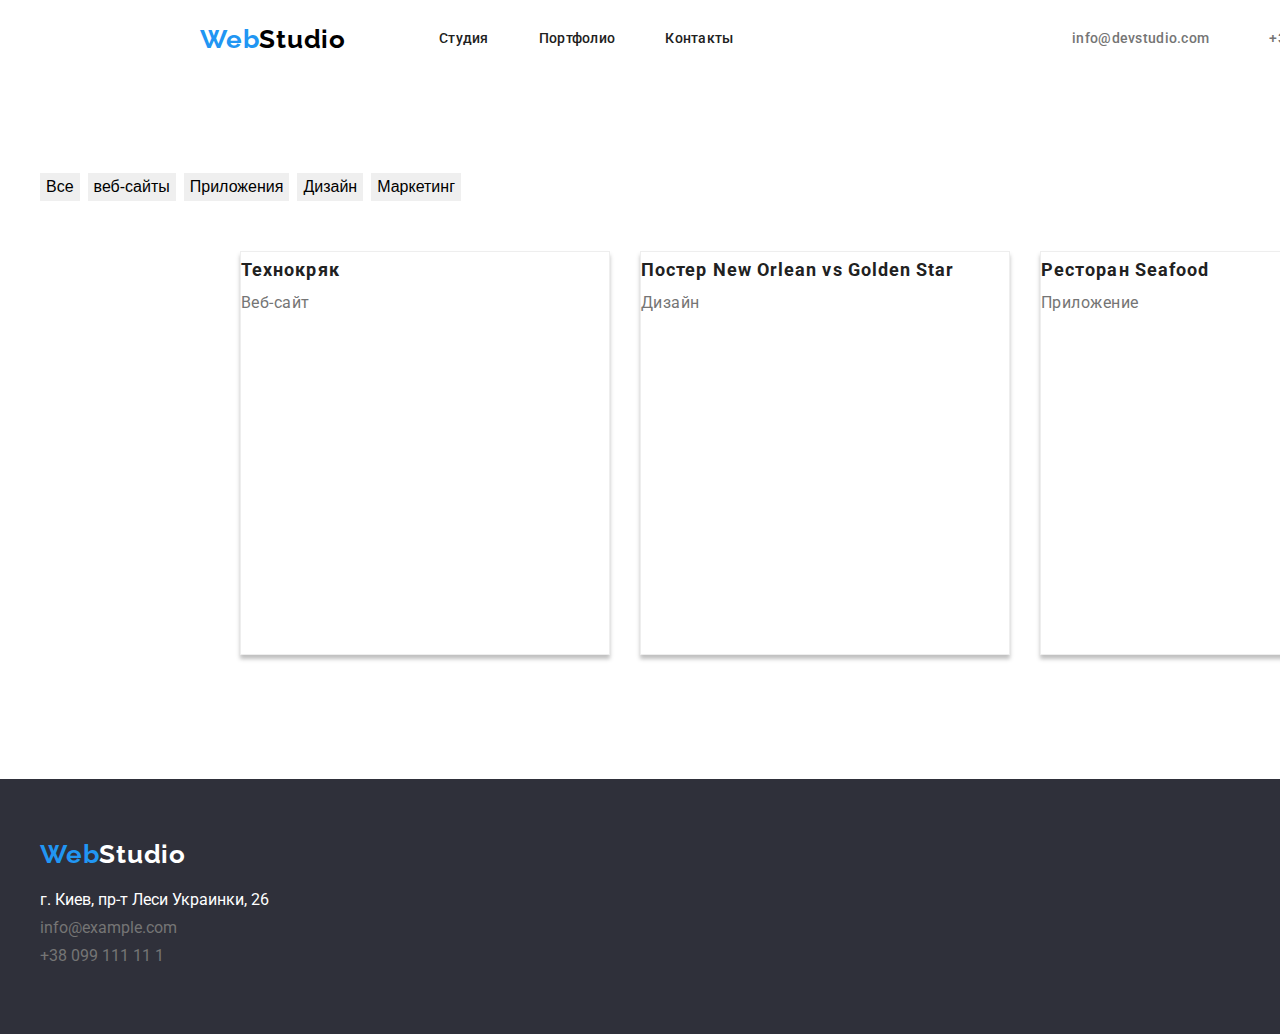
==== portfolio.html @ 8c0eb425 "ы" ====
<!DOCTYPE html>
<html lang="ru">

<head>

    <link rel="preconnect" href="https://fonts.googleapis.com">
    <link rel="preconnect" href="https://fonts.gstatic.com" crossorigin>
    <link
        href="https://fonts.googleapis.com/css2?family=Raleway:wght@700&family=Roboto:wght@400;500;700;900&display=swap"
        rel="stylesheet">
    <link rel="stylesheet" href="./css/modern-normalize.css">
    <link rel="stylesheet" href="./css/styles.css">
    <meta charset="UTF-8">
    <meta http-equiv="X-UA-Compatible" content="IE=edge">
    <meta name="viewport" content="width=device-width, initial-scale=1.0">
    <title>portfolio</title>
</head>

<body>
    <header class="header">
        <div class="container">
            <div class="container-header">
                <a href="" class="logo">Web<span class="color-logo">Studio</span></a>
                <nav class="header-nav">
                    <ul class="header-list">
                        <li class="header-item"><a href="./index.html" class="link-anset">Студия</a></li>
                        <li class="header-item"><a href="./portfolio.html">Портфолио</a></li>
                        <li class="header-item"><a>Контакты</a></li>

                    </ul>
                </nav>
                <ul class="header-list-link">
                    <li class="header-li"><a href="mailto:info@devstudio.com"
                            class="header-link-item link-anset">info@devstudio.com</a>
                    </li>
                    <li class="header-li"><a href="tel:+380961111111" class="header-link-item">+38 096 111 11 11</a>
                    </li>
                </ul>

            </div>
        </div>
    </header>
    <main>
        <section class="section-gallary">
            <div class="container">
                <ul class="option-list">
                    <li class="option-item"><button type="button" class="button-option">Все</button></li>
                    <li class="option-item"><button type="button" class="button-option">веб-сайты</button></li>
                    <li class="option-item"><button type="button" class="button-option">Приложения</button></li>
                    <li class="option-item"><button type="button" class="button-option">Дизайн</button></li>
                    <li class="option-item"><button type="button" class="button-option">Маркетинг</button></li>
                </ul>


                <ul class="gallary-list">
                    <li class="gallary-item">
                        <img src="./images/imgmin.jpg" alt="" width="370">
                        <h2 class="title-gallary">Технокряк</h2>
                        <p class="gallary-text">Веб-сайт</p>
                    </li>
                    <li class="gallary-item">
                        <img src="./images/img1min.jpg" alt="" width="370">
                        <h2 class="title-gallary">Постер New Orlean vs Golden Star</h2>
                        <p class="gallary-text">Дизайн</p>
                    </li>
                    <li class="gallary-item">
                        <img src="./images/img2min.jpg" alt="" width="370">
                        <h2 class="title-gallary">Ресторан Seafood</h2>
                        <p class="gallary-text">Приложение</p>
                    </li>


                    <li class="gallary-item">
                        <img src="./images/img3min.jpg" alt="" width="370">
                        <h2 class="title-gallary">Проект Prime</h2>
                        <p class="gallary-text">Маркетинг</p>
                    </li>
                    <li class="gallary-item">
                        <img src="./images/img4min.jpg" alt="" width="370">
                        <h2 class="title-gallary">Проект Boxes</h2>
                        <p class="gallary-text">Приложение</p>
                    </li>
                    <li class="gallary-item">
                        <img src="./images/img5min.jpg" alt="" width="370">
                        <h2 class="title-gallary">Inspiration has no Borders</h2>
                        <p class="gallary-text">Веб-сайт</p>
                    </li>


                    <li class="gallary-item">
                        <img src="./images/img6min.jpg" alt="" width="370">
                        <h2 class="title-gallary">Издание Limited Edition</h2>
                        <p class="gallary-text">Дизайн</p>
                    </li>
                    <li class="gallary-item">
                        <img src="./images/img7min.jpg" alt="" width="370">
                        <h2 class="title-gallary">Проект LAB</h2>
                        <p class="gallary-text">Маркетинг</p>
                    </li>
                    <li class="gallary-item">
                        <img src="./images/img8min.jpg" alt="" width="370">
                        <h2 class="title-gallary">Growing Business</h2>
                        <p class="gallary-text">Приложение</p>
                    </li>
                </ul>
            </div>
        </section>
    </main>
    <footer class="footer">
        <div class="container">
            <a href="" class="footer-logo">Web<span class="logo-color">Studio</span></a>
            <address class="address">
                <ul>
                    <li class="address-link footer-list"><a href="https://goo.gl/maps/jYuZfgV96XSUUm6t8">г.
                            Киев, пр-т Леси
                            Украинки,
                            26</a></li>
                    <li class="footer-list"><a href="mailto:info@devstudio.com">info@example.com</a></li>
                    <li class="footer-list"><a href="tel:+380961111111">+38 099 111 11 1</a></li>
                </ul>
            </address>
        </div>
    </footer>




</body>

</html>
---- css/styles.css ----
:root{
    --main-color-: white;
    --main-color-Brown-: #757575 ;
    --main-color-blue-: #2196F3;
    --main-color-black: #212121;

}

body{
    font-family: 'Roboto', sans-serif;
    color: #757575 ;
    margin: 0;
    
}

ul{
     list-style: none;
     margin: 0;
     padding: 0;
}

a{
    text-decoration: none;
    color: unset;
}

img{
    display: block;
    max-width: 100%;
    height: auto;
}

p, h1, h2, h3, h4, h5, h6 {
    margin-top: 0;
    margin-bottom: 0;
}

.link-anset{
    color: unset;
}

list{
    padding: 0;
    margin: 0;
    list-style: none;
}

button{
    cursor: pointer;
    border: 0;
}

.container{
  width: 1200px;
  padding-left: 15px;
  padding-right: 15px;
  margin: 0 auto;
  
  /* outline: 2px solid red; */
}

.header {
    background: #FFFFFF;
    padding-top: 24px;
    padding-bottom: 24px;
    width: 1600px;
}

.color-logo{
color: black;
}

.header-nav {
}
.container-header{
display: flex;
align-items: center;
}

.logo {
    font-family: Raleway;
    font-weight: 700;
    font-size: 26px;
    line-height: 1.19;
    letter-spacing: 0.03em;
    color: var(--main-color-blue-);
    justify-content: center;
    align-items: center;
    display: inline-block;
    margin-right: 93px;
}

.header-list{
font-weight: 500;
font-size: 14px;
line-height: 1.14;
letter-spacing: 0.02em;
color: var(--main-color-black);
display: flex;
}

.header-item{
}

.header-item:not( :last-child){
margin-right: 50px;

}

.header-item:hover {
    color:var(--main-color-blue-);
}

.header-list-link{
    font-weight: 500;
    font-size: 14px;
    line-height: 1.14;
    letter-spacing: 0.02em;  
    display: flex;
    margin-left: auto;
}

.option-item:not(:last-child){
 margin-right: 8px;
}

.header-li:not( :last-child){
margin-right: 50px;
}

.header-li{
}   

.header-link-item{
margin-right: 10px;
}

.header-link-item:hover{
    color: var(--main-color-blue-)
}

.heder-link-item:not( :last-child){

}

.heder-link-item:hover{
color: #2196F3;
}

.header-item-link:hover{
    color: var(--main-color-blue-)
}

.section-hero {
    background: #2F303A;
    padding: 200px 0;
    text-align: center;
}
.hero-title {
font-weight: 900;
display: grid;
font-size: 44px;
line-height: 1.36;
text-align: center;
letter-spacing: 0.06em;
text-transform: uppercase;
color: var(--main-color-);
margin-bottom: 30px;

}
.button-hero {
    font-family: inherit;
    font-weight: 700;
    width: 200px;
    height: 50px;
    font-size: 16px;
    line-height: 1.87;
    letter-spacing: 0.06em;
    color: var(--main-color-);
    background: var(--main-color-blue-);
    box-shadow: 0px 4px 4px rgba(0, 0, 0, 0.15);
    border-radius: 4px;
    margin-left: auto;
    margin-right: auto;
}
.section-description {
    padding-top: 94px;
}
.description-list {
    display: flex;

}

.description-item:not( :last-child){
     margin-right: 30px;
}

.description-title {
    font-weight: 700;
    font-size: 14px;
    line-height: 1.71;
    letter-spacing: 0.03em;
    text-transform: uppercase;
    color: #212121;
    margin-bottom: 10px;
}

.description-text {
    font-weight: normal;
    font-size: 14px;
    line-height: 1.71;
    letter-spacing: 0.03em;
    
    width: 270px;
}
.aside-section {
    padding-bottom: 94px;
}
.aside-title {
    font-weight: 700;
    font-size: 36px;
    line-height: 1.16;
    text-align: center;
    letter-spacing: 0.03em;
    color: #212121;
    margin-bottom: 50px;
}
.aside-list {

    display: flex;
}
.aside-item:not( :last-child){
    margin-right: 30px;
}
.section-team {
    background-color: #F5F4FA;
    padding-bottom: 94px;
}
.title-team {
    font-weight: 700;
    font-size: 36px;
    line-height: 1.2;
    text-align: center;
    letter-spacing: 0.03em;
    color: #212121;
    margin-bottom: 50px;
}
.team-list {
    display: flex;
}

.team-img{
margin-bottom: 30px;
}
.team-item {
     background: var(--main-color-);
    box-shadow: 0px 1px 3px rgba(0, 0, 0, 0.12), 0px 1px 1px rgba(0, 0, 0, 0.14), 0px 2px 1px rgba(0, 0, 0, 0.2);
    border-radius: 0px 0px 4px 4px;
    width: 270px;
    
}
.team-item:not( :last-child){
margin-right: 30px;
}
.team-member-title {
    font-weight: 500;
    font-size: 16px;
    line-height: 0.8;
    text-align: center;
    letter-spacing: 0.03em;
    color: #212121;
    margin-bottom: 10px;
    
}
.team-text {
    font-weight: normal;
    font-size: 16px;
    line-height: 1.11;
    text-align: center;
    letter-spacing: 0.03em;
   
}

.box-item{
    padding-top: 30px;
    padding-bottom: 30px;
}
.footer {
padding-bottom: 60px;
padding-top: 60px;
background-color:#2F303A;
}

.section-option {
}
.option-list {
    display: flex;
    margin-bottom: 50px;
    
}
.option-item {
    background: var(--main-color-);
    border-radius: 4px;
   
}

.option-item:not( :last-child){
 margin-right: 94px;
}

.option-item:not(:last-child){
 margin-right: 8px;
}

.button-option:hover,
.button-option:focus{
    background: var(--main-color-blue-);
    box-shadow: 0px 3px 1px rgba(0, 0, 0, 0.1), 0px 1px 2px rgba(0, 0, 0, 0.08), 0px 2px 2px rgba(0, 0, 0, 0.12);
    border-radius: 4px;
    color: var(--main-color-);
    cursor: pointer;
}




.button-option{
    font-weight: 500;
    font-size: 16px;
    line-height: 1.62;
    cursor:pointer;
    
}

.section-gallary {
}
.pre-title-gallary {
}
.gallary-list {
    display: flex;
    margin-left: 200px;
}
.gallary-item {
    width: 370px;
    height: 404px;
    left: 215px;
    top: 262px;
    margin-right: 30px;
    background: #FFFFFF;
    border: 1px solid #EEEEEE;
    box-sizing: border-box;
    box-shadow: 0px 4px 4px rgba(0, 0, 0, 0.25);

}

.gallary-item:nth-child(3n + 3){
    margin-right: 0;
}

.gallary-item:nth-child(6n + 1){
    margin-bottom: 30px;
}

.title-gallary {


font-weight: 700;
font-size: 18px;
line-height: 2;
letter-spacing: 0.06em;
color: #212121;
}
.gallary-text { 
font-weight: normal;
font-size: 16px;
line-height: 1.87;
letter-spacing: 0.03em;
}

.address{
    font-style: normal;
    
    
}

.address-link{
    color: var(--main-color-);
    margin-right: 215px;
}

.footer-logo{
  font-family: Raleway;
    font-weight: 700;
    font-size: 26px;
    line-height: 1.19;
    letter-spacing: 0.03em;
    color: var(--main-color-blue-);
    justify-content: center;
    align-items: center;
    display: inline-block;
    margin-bottom: 20px;
}

.section-gallary{
    padding-top: 94px;
    padding-bottom: 94px;
}

.logo-color{
    color: var(--main-color-);
}

.footer-list{
    
    margin-bottom: 9px;
}
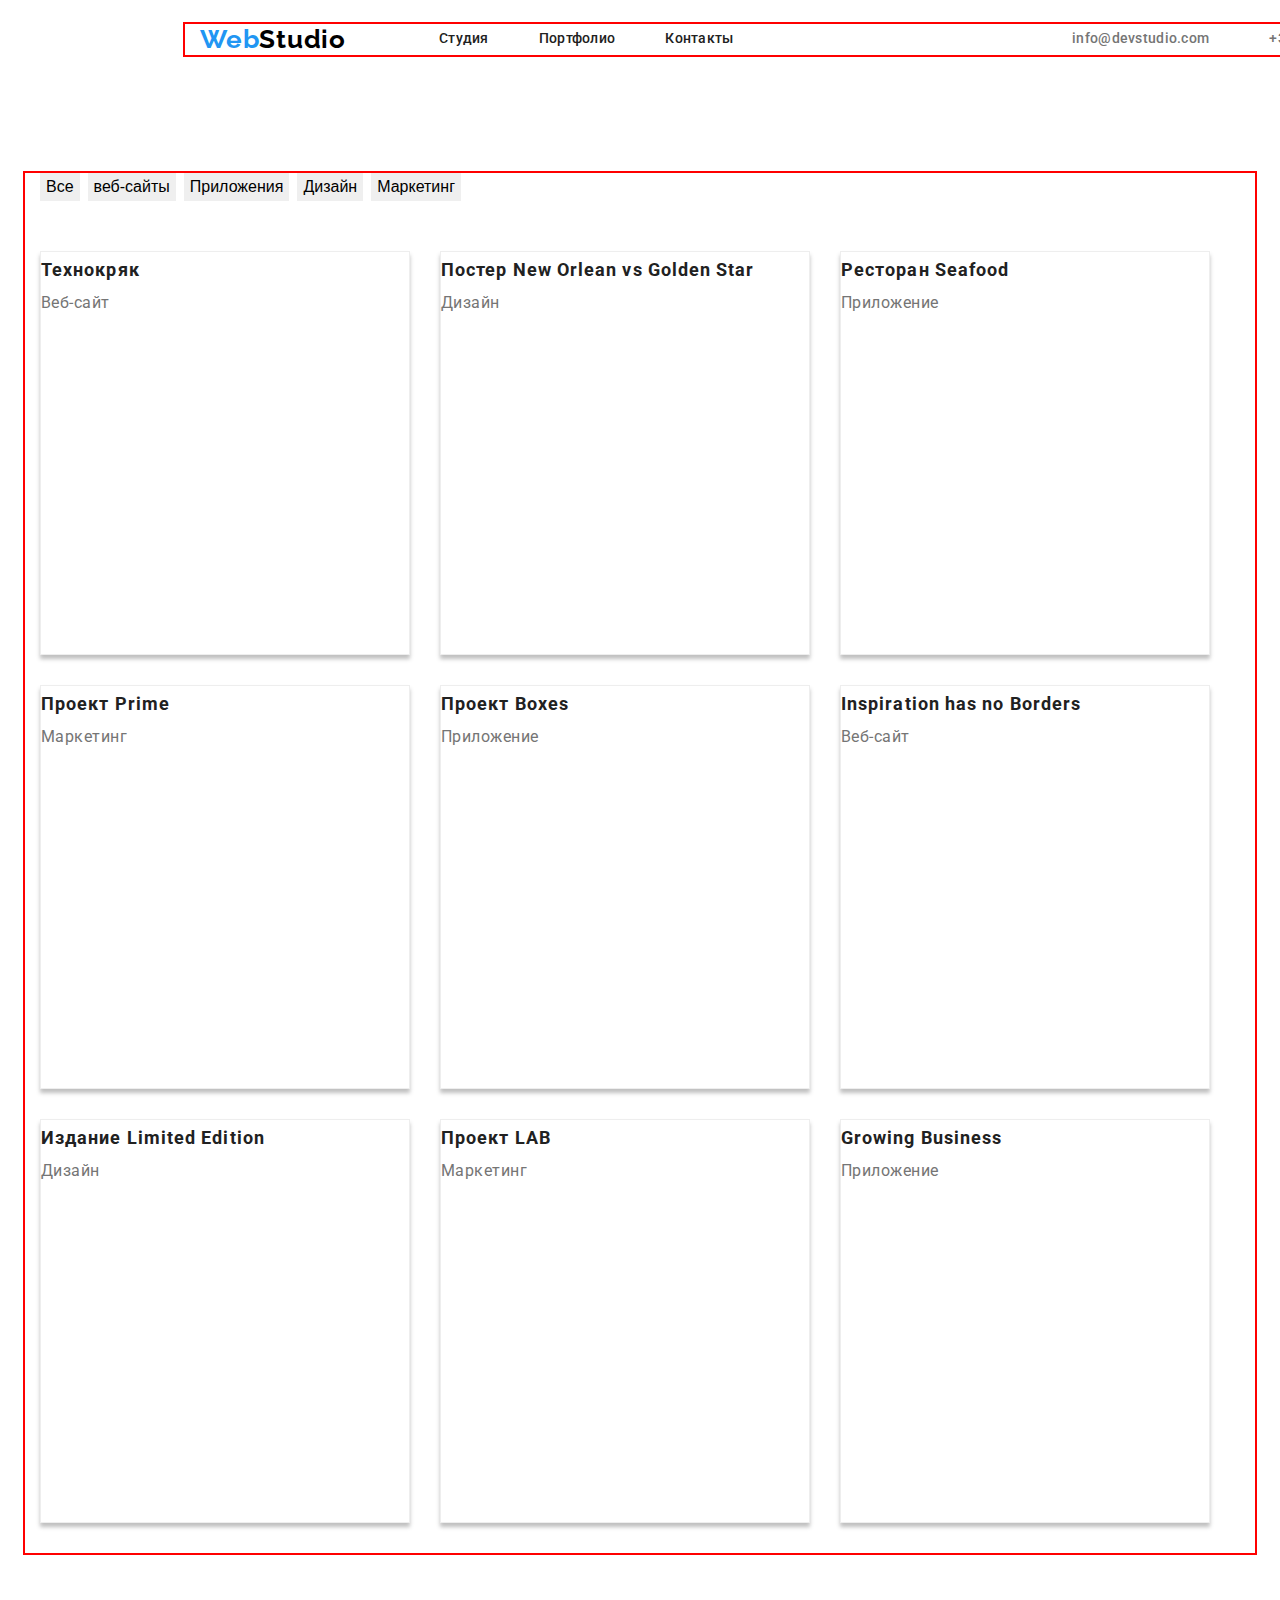
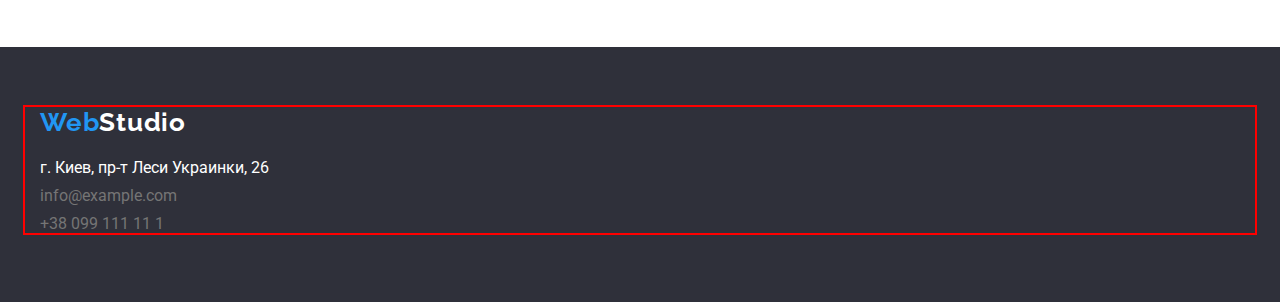
==== commit fca587c7: "FInish hm3" ====
--- a/portfolio.html
+++ b/portfolio.html
@@ -53,55 +53,58 @@
 
 
                 <ul class="gallary-list">
-                    <li class="gallary-item">
-                        <img src="./images/imgmin.jpg" alt="" width="370">
-                        <h2 class="title-gallary">Технокряк</h2>
-                        <p class="gallary-text">Веб-сайт</p>
-                    </li>
-                    <li class="gallary-item">
-                        <img src="./images/img1min.jpg" alt="" width="370">
-                        <h2 class="title-gallary">Постер New Orlean vs Golden Star</h2>
-                        <p class="gallary-text">Дизайн</p>
-                    </li>
-                    <li class="gallary-item">
-                        <img src="./images/img2min.jpg" alt="" width="370">
-                        <h2 class="title-gallary">Ресторан Seafood</h2>
-                        <p class="gallary-text">Приложение</p>
-                    </li>
+                    <div class="gallary-box">
+                        <li class="gallary-item">
+                            <img src="./images/imgmin.jpg" alt="" width="370">
+                            <h2 class="title-gallary">Технокряк</h2>
+                            <p class="gallary-text">Веб-сайт</p>
+                        </li>
+                        <li class="gallary-item">
+                            <img src="./images/img1min.jpg" alt="" width="370">
+                            <h2 class="title-gallary">Постер New Orlean vs Golden Star</h2>
+                            <p class="gallary-text">Дизайн</p>
+                        </li>
+                        <li class="gallary-item">
+                            <img src="./images/img2min.jpg" alt="" width="370">
+                            <h2 class="title-gallary">Ресторан Seafood</h2>
+                            <p class="gallary-text">Приложение</p>
+                        </li>
+                    </div>
 
-
-                    <li class="gallary-item">
-                        <img src="./images/img3min.jpg" alt="" width="370">
-                        <h2 class="title-gallary">Проект Prime</h2>
-                        <p class="gallary-text">Маркетинг</p>
-                    </li>
-                    <li class="gallary-item">
-                        <img src="./images/img4min.jpg" alt="" width="370">
-                        <h2 class="title-gallary">Проект Boxes</h2>
-                        <p class="gallary-text">Приложение</p>
-                    </li>
-                    <li class="gallary-item">
-                        <img src="./images/img5min.jpg" alt="" width="370">
-                        <h2 class="title-gallary">Inspiration has no Borders</h2>
-                        <p class="gallary-text">Веб-сайт</p>
-                    </li>
-
-
-                    <li class="gallary-item">
-                        <img src="./images/img6min.jpg" alt="" width="370">
-                        <h2 class="title-gallary">Издание Limited Edition</h2>
-                        <p class="gallary-text">Дизайн</p>
-                    </li>
-                    <li class="gallary-item">
-                        <img src="./images/img7min.jpg" alt="" width="370">
-                        <h2 class="title-gallary">Проект LAB</h2>
-                        <p class="gallary-text">Маркетинг</p>
-                    </li>
-                    <li class="gallary-item">
-                        <img src="./images/img8min.jpg" alt="" width="370">
-                        <h2 class="title-gallary">Growing Business</h2>
-                        <p class="gallary-text">Приложение</p>
-                    </li>
+                    <div class="gallary-box">
+                        <li class="gallary-item">
+                            <img src="./images/img3min.jpg" alt="" width="370">
+                            <h2 class="title-gallary">Проект Prime</h2>
+                            <p class="gallary-text">Маркетинг</p>
+                        </li>
+                        <li class="gallary-item">
+                            <img src="./images/img4min.jpg" alt="" width="370">
+                            <h2 class="title-gallary">Проект Boxes</h2>
+                            <p class="gallary-text">Приложение</p>
+                        </li>
+                        <li class="gallary-item">
+                            <img src="./images/img5min.jpg" alt="" width="370">
+                            <h2 class="title-gallary">Inspiration has no Borders</h2>
+                            <p class="gallary-text">Веб-сайт</p>
+                        </li>
+                    </div>
+                    <div class="gallary-box">
+                        <li class="gallary-item">
+                            <img src="./images/img6min.jpg" alt="" width="370">
+                            <h2 class="title-gallary">Издание Limited Edition</h2>
+                            <p class="gallary-text">Дизайн</p>
+                        </li>
+                        <li class="gallary-item">
+                            <img src="./images/img7min.jpg" alt="" width="370">
+                            <h2 class="title-gallary">Проект LAB</h2>
+                            <p class="gallary-text">Маркетинг</p>
+                        </li>
+                        <li class="gallary-item">
+                            <img src="./images/img8min.jpg" alt="" width="370">
+                            <h2 class="title-gallary">Growing Business</h2>
+                            <p class="gallary-text">Приложение</p>
+                        </li>
+                    </div>
                 </ul>
             </div>
         </section>
--- a/css/styles.css
+++ b/css/styles.css
@@ -56,7 +56,7 @@
   padding-right: 15px;
   margin: 0 auto;
   
-  /* outline: 2px solid red; */
+  outline: 2px solid red;
 }
 
 .header {
@@ -155,6 +155,7 @@
     background: #2F303A;
     padding: 200px 0;
     text-align: center;
+    
 }
 .hero-title {
 font-weight: 900;
@@ -250,13 +251,14 @@
 }
 
 .team-img{
-margin-bottom: 30px;
+
 }
 .team-item {
      background: var(--main-color-);
     box-shadow: 0px 1px 3px rgba(0, 0, 0, 0.12), 0px 1px 1px rgba(0, 0, 0, 0.14), 0px 2px 1px rgba(0, 0, 0, 0.2);
     border-radius: 0px 0px 4px 4px;
     width: 270px;
+    height: 428px;
     
 }
 .team-item:not( :last-child){
@@ -333,12 +335,12 @@
 }
 
 .section-gallary {
+    padding-top: 95px;
+    padding-bottom: 94px;
 }
 .pre-title-gallary {
 }
 .gallary-list {
-    display: flex;
-    margin-left: 200px;
 }
 .gallary-item {
     width: 370px;
@@ -353,6 +355,11 @@
 
 }
 
+
+.gallary-box{
+display: flex;
+}
+
 .gallary-item:nth-child(3n + 3){
     margin-right: 0;
 }
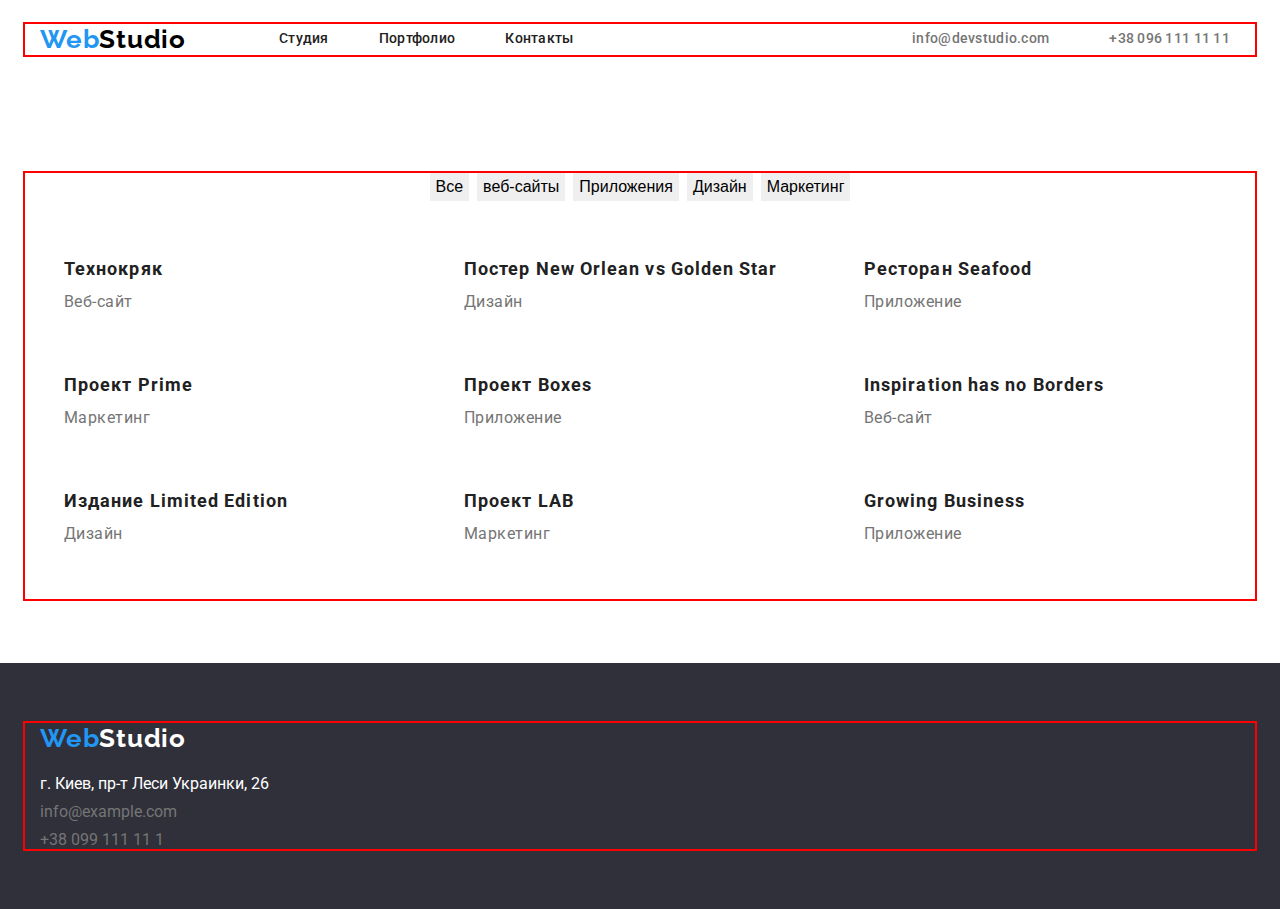
==== commit d8c950a5: "Finish" ====
--- a/portfolio.html
+++ b/portfolio.html
@@ -41,7 +41,7 @@
         </div>
     </header>
     <main>
-        <section class="section-gallary">
+        <section class="section">
             <div class="container">
                 <ul class="option-list">
                     <li class="option-item"><button type="button" class="button-option">Все</button></li>
@@ -53,58 +53,69 @@
 
 
                 <ul class="gallary-list">
-                    <div class="gallary-box">
-                        <li class="gallary-item">
-                            <img src="./images/imgmin.jpg" alt="" width="370">
+                    <li class="gallary-item">
+                        <img src="./images/imgmin.jpg" alt="" width="370">
+                        <div class="box-div">
                             <h2 class="title-gallary">Технокряк</h2>
                             <p class="gallary-text">Веб-сайт</p>
-                        </li>
-                        <li class="gallary-item">
-                            <img src="./images/img1min.jpg" alt="" width="370">
+                        </div>
+                    </li>
+                    <li class="gallary-item">
+                        <img src="./images/img1min.jpg" alt="" width="370">
+                        <div class="box-div">
                             <h2 class="title-gallary">Постер New Orlean vs Golden Star</h2>
                             <p class="gallary-text">Дизайн</p>
-                        </li>
-                        <li class="gallary-item">
-                            <img src="./images/img2min.jpg" alt="" width="370">
+                        </div>
+                    </li>
+                    <li class="gallary-item">
+                        <img src="./images/img2min.jpg" alt="" width="370">
+                        <div class="box-div">
                             <h2 class="title-gallary">Ресторан Seafood</h2>
                             <p class="gallary-text">Приложение</p>
-                        </li>
-                    </div>
-
-                    <div class="gallary-box">
-                        <li class="gallary-item">
-                            <img src="./images/img3min.jpg" alt="" width="370">
+                        </div>
+                    </li>
+                    <li class="gallary-item">
+                        <img src="./images/img3min.jpg" alt="" width="370">
+                        <div class="box-div">
                             <h2 class="title-gallary">Проект Prime</h2>
                             <p class="gallary-text">Маркетинг</p>
-                        </li>
-                        <li class="gallary-item">
-                            <img src="./images/img4min.jpg" alt="" width="370">
+                        </div>
+                    </li>
+                    <li class="gallary-item">
+                        <img src="./images/img4min.jpg" alt="" width="370">
+                        <div class="box-div">
                             <h2 class="title-gallary">Проект Boxes</h2>
                             <p class="gallary-text">Приложение</p>
-                        </li>
-                        <li class="gallary-item">
-                            <img src="./images/img5min.jpg" alt="" width="370">
+                        </div>
+                    </li>
+                    <li class="gallary-item">
+                        <img src="./images/img5min.jpg" alt="" width="370">
+                        <div class="box-div">
                             <h2 class="title-gallary">Inspiration has no Borders</h2>
                             <p class="gallary-text">Веб-сайт</p>
-                        </li>
-                    </div>
-                    <div class="gallary-box">
-                        <li class="gallary-item">
-                            <img src="./images/img6min.jpg" alt="" width="370">
+                        </div>
+                    </li>
+                    <li class="gallary-item">
+                        <img src="./images/img6min.jpg" alt="" width="370">
+                        <div class="box-div">
                             <h2 class="title-gallary">Издание Limited Edition</h2>
                             <p class="gallary-text">Дизайн</p>
-                        </li>
-                        <li class="gallary-item">
-                            <img src="./images/img7min.jpg" alt="" width="370">
+                        </div>
+                    </li>
+                    <li class="gallary-item">
+                        <img src="./images/img7min.jpg" alt="" width="370">
+                        <div class="box-div">
                             <h2 class="title-gallary">Проект LAB</h2>
                             <p class="gallary-text">Маркетинг</p>
-                        </li>
-                        <li class="gallary-item">
-                            <img src="./images/img8min.jpg" alt="" width="370">
+                        </div>
+                    </li>
+                    <li class="gallary-item">
+                        <img src="./images/img8min.jpg" alt="" width="370">
+                        <div class="box-div">
                             <h2 class="title-gallary">Growing Business</h2>
                             <p class="gallary-text">Приложение</p>
-                        </li>
-                    </div>
+                        </div>
+                    </li>
                 </ul>
             </div>
         </section>
--- a/css/styles.css
+++ b/css/styles.css
@@ -63,7 +63,6 @@
     background: #FFFFFF;
     padding-top: 24px;
     padding-bottom: 24px;
-    width: 1600px;
 }
 
 .color-logo{
@@ -155,11 +154,29 @@
     background: #2F303A;
     padding: 200px 0;
     text-align: center;
-    
-}
+    background-image: linear-gradient(
+      rgba(47, 48, 58, 0.4),
+      rgba(47, 48, 58, 0.4)
+    ),
+    url(../images/backgound.jpg);
+  background-repeat: no-repeat;
+  background-position: center;
+  background-size: cover;
+}
+
+.header-link-icon{
+    width: 12px;
+    height: 16px;
+}
+
+.header-link-icon:hover{
+    width: 12px;
+    height: 16px;
+}
+
 .hero-title {
 font-weight: 900;
-display: grid;
+
 font-size: 44px;
 line-height: 1.36;
 text-align: center;
@@ -215,7 +232,13 @@
     width: 270px;
 }
 .aside-section {
-    padding-bottom: 94px;
+   padding-top: 0;
+
+}
+
+.section{
+     padding-bottom: 94px;
+    padding-top: 94px;
 }
 .aside-title {
     font-weight: 700;
@@ -235,7 +258,7 @@
 }
 .section-team {
     background-color: #F5F4FA;
-    padding-bottom: 94px;
+    
 }
 .title-team {
     font-weight: 700;
@@ -257,8 +280,8 @@
      background: var(--main-color-);
     box-shadow: 0px 1px 3px rgba(0, 0, 0, 0.12), 0px 1px 1px rgba(0, 0, 0, 0.14), 0px 2px 1px rgba(0, 0, 0, 0.2);
     border-radius: 0px 0px 4px 4px;
-    width: 270px;
-    height: 428px;
+    
+    
     
 }
 .team-item:not( :last-child){
@@ -297,8 +320,8 @@
 }
 .option-list {
     display: flex;
+    justify-content: center;
     margin-bottom: 50px;
-    
 }
 .option-item {
     background: var(--main-color-);
@@ -341,17 +364,16 @@
 .pre-title-gallary {
 }
 .gallary-list {
+    display: flex;
+    flex-wrap: wrap;
+    margin-right: -30px;
+    margin-bottom: -30px;
 }
 .gallary-item {
-    width: 370px;
-    height: 404px;
-    left: 215px;
-    top: 262px;
     margin-right: 30px;
     background: #FFFFFF;
-    border: 1px solid #EEEEEE;
-    box-sizing: border-box;
-    box-shadow: 0px 4px 4px rgba(0, 0, 0, 0.25);
+    margin-bottom: 30px;
+    
 
 }
 
@@ -364,9 +386,7 @@
     margin-right: 0;
 }
 
-.gallary-item:nth-child(6n + 1){
-    margin-bottom: 30px;
-}
+
 
 .title-gallary {
 
@@ -392,7 +412,7 @@
 
 .address-link{
     color: var(--main-color-);
-    margin-right: 215px;
+    
 }
 
 .footer-logo{
@@ -408,16 +428,34 @@
     margin-bottom: 20px;
 }
 
-.section-gallary{
-    padding-top: 94px;
-    padding-bottom: 94px;
-}
+
 
 .logo-color{
     color: var(--main-color-);
 }
 
-.footer-list{
-    
+.footer-list:not(:last-child){
     margin-bottom: 9px;
+}
+
+.undefined{
+  position: absolute;
+  width: 1px;
+  height: 1px;
+  margin: -1px;
+  border: 0;
+  padding: 0;
+  white-space: nowrap;
+  clip-path: inset(100%);
+  clip: rect(0 0 0 0);
+  overflow: hidden;
+}
+
+.box-div{
+    padding-top: 20;
+    padding-bottom: 20px;
+    padding-left: 24px;
+    padding-right: 24px;
+    border-bottom-left-radius: 10px;
+    border-bottom-right-radius: 10px;
 }